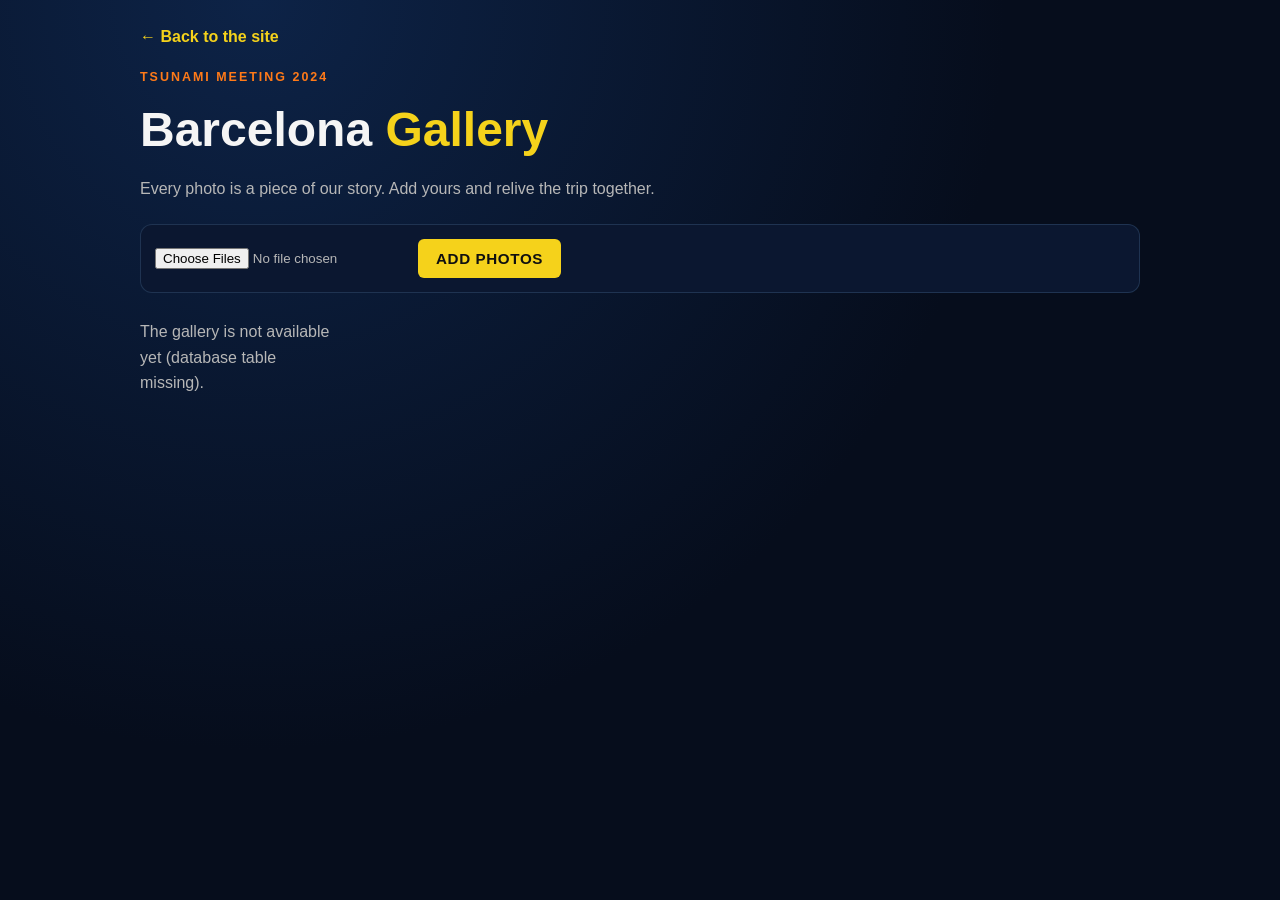
==== barcelona.html @ a0ab1d9e "Update barcelona.html" ====
<!doctype html>
<html lang="en">
<head>
  <meta charset="utf-8">
  <meta name="viewport" content="width=device-width,initial-scale=1">
  <meta name="theme-color" content="#060d1c">
  <title>Barcelona | Tsunami Gallery</title>
  <style>
    :root { --black:#060d1c; --dark:#0b1730; --blue:#27b8ff; --yellow:#f5d21b; --orange:#ff7a18; --white:#f5f5f5; --grey:#b7b7b7; --line:rgba(140,200,255,0.16); }
    * { box-sizing: border-box; margin: 0; padding: 0; }
    body { background: radial-gradient(circle at 20% 0%, #0d2347, var(--black) 55%) fixed; color: var(--white); font-family: Arial, Helvetica, sans-serif; padding: 24px 16px 60px; line-height: 1.6; min-height: 100vh; }
    .wrap { max-width: 1000px; margin: 0 auto; }
    a.back { color: var(--yellow); text-decoration: none; font-weight: 700; display: inline-block; margin-bottom: 18px; }
    .label { color: var(--orange); text-transform: uppercase; letter-spacing: .16em; font-size: .78rem; font-weight: 700; }
    h1 { font-size: clamp(1.9rem, 6vw, 3rem); margin: 4px 0 8px; }
    h1 span { color: var(--yellow); }
    p.intro { color: var(--grey); max-width: 620px; }
    .up { margin: 22px 0 26px; padding: 14px; background: var(--dark); border: 1px solid var(--line); border-radius: 12px; display: flex; flex-wrap: wrap; gap: 10px; align-items: center; color: var(--grey); font-size: .92rem; }
    .up input[type=file] { max-width: 100%; color: var(--grey); }
    .btn { border: 0; cursor: pointer; padding: 11px 18px; font-size: .95rem; font-weight: 700; background: var(--yellow); color: #101010; border-radius: 6px; text-transform: uppercase; letter-spacing: .04em; }
    .btn:disabled { opacity: .5; }
    .grid { display: grid; grid-template-columns: repeat(auto-fill, minmax(160px, 1fr)); gap: 10px; }
    .cell { position: relative; }
    .cell img { width: 100%; aspect-ratio: 1; object-fit: cover; border-radius: 10px; border: 1px solid var(--line); cursor: zoom-in; background: #07142a; display: block; }
    .cell button { position: absolute; top: 6px; right: 6px; background: rgba(6,13,28,.8); color: var(--white); border: 1px solid var(--line); border-radius: 50%; width: 28px; height: 28px; cursor: pointer; }
    .by { margin-top: 5px; font-size: .8rem; color: var(--grey); text-align: center; white-space: nowrap; overflow: hidden; text-overflow: ellipsis; }
    .by b { color: var(--yellow); }
    .empty { color: var(--grey); }
    #lb { position: fixed; inset: 0; z-index: 50; display: none; align-items: center; justify-content: center; background: rgba(2,6,16,.94); padding: 14px; cursor: zoom-out; }
    #lb.open { display: flex; }
    #lb img { max-width: 100%; max-height: 100%; border-radius: 8px; }
  </style>
</head>
<body>
  <div class="wrap">
    <a class="back" href="/#meetings">← Back to the site</a>
    <div class="label">Tsunami Meeting 2024</div>
    <h1>Barcelona <span>Gallery</span></h1>
    <p class="intro">Every photo is a piece of our story. Add yours and relive the trip together.</p>

    <div class="up">
      <input id="f" type="file" accept="image/*" multiple>
      <button class="btn" id="go" type="button">Add photos</button>
      <span id="msg"></span>
    </div>

    <div class="grid" id="grid"></div>
  </div>
  <div id="lb"><img alt=""></div>

  <script>
    (function () {
      const KEY_M = 'barcelona';
      const BASE = 'https://dykofnyhwusghfowfxbi.supabase.co';
      const JWT = 'eyJhbGciOiJIUzI1NiIsInR5cCI6IkpXVCJ9.eyJpc3MiOiJzdXBhYmFzZSIsInJlZiI6ImR5a29mbnlod3VzZ2hmb3dmeGJpIiwicm9sZSI6ImFub24iLCJpYXQiOjE3OTIwNjUwOTQsImV4cCI6MjEwNzY0MTA5NH0.wLS75UXlm2evHg1mlvjvrlJASDP9KRaE_b8fhnJ8htI';
      const H = { apikey: JWT, Authorization: 'Bearer ' + JWT };
      const HJ = Object.assign({ 'Content-Type': 'application/json' }, H);
      const T = BASE + '/rest/v1/meeting_photos';
      const $ = id => document.getElementById(id);
      const esc = t => String(t == null ? '' : t).replace(/[&<>"]/g, c => ({ '&': '&amp;', '<': '&lt;', '>': '&gt;', '"': '&quot;' }[c]));
      let email = null, photos = [], nicks = {};

      fetch('/cdn-cgi/access/get-identity', { credentials: 'same-origin' })
        .then(r => r.ok ? r.json() : {})
        .then(j => { if (j && j.email) email = j.email.toLowerCase(); render(); })
        .catch(function () {});

      function shrink(file) {
        return new Promise(function (ok, fail) {
          const img = new Image();
          img.onload = function () {
            const k = Math.min(1, 1600 / Math.max(img.width, img.height));
            const c = document.createElement('canvas');
            c.width = Math.round(img.width * k); c.height = Math.round(img.height * k);
            c.getContext('2d').drawImage(img, 0, 0, c.width, c.height);
            c.toBlob(b => b ? ok(b) : fail(), 'image/jpeg', 0.82);
          };
          img.onerror = fail; img.src = URL.createObjectURL(file);
        });
      }

      async function load() {
        try {
          const r = await fetch(T + '?select=*&meeting=eq.' + KEY_M + '&order=created_at.desc', { headers: H });
          if (!r.ok) throw 0;
          photos = await r.json();
          try { const n = await fetch(BASE + '/rest/v1/nicknames?select=email,nickname', { headers: H }); if (n.ok) (await n.json()).forEach(x => { nicks[x.email] = x.nickname; }); } catch (e) {}
        } catch (e) { photos = null; }
        render();
      }
      function render() {
        const g = $('grid');
        if (photos === null) { g.innerHTML = '<p class="empty">The gallery is not available yet (database table missing).</p>'; return; }
        g.innerHTML = photos.length ? photos.map(p => '<div class="cell"><img src="' + esc(p.image_url) + '" alt="Photo" loading="lazy">' + (p.email === email ? '<button data-del="' + esc(p.id) + '" title="Delete">✕</button>' : '') + '<div class="by">by <b>' + esc(nicks[p.email] || 'a member') + '</b></div></div>').join('') : '<p class="empty">No photos yet. Be the first to add one!</p>';
      }
      $('grid').addEventListener('click', async function (e) {
        if (e.target.tagName === 'IMG') { $('lb').querySelector('img').src = e.target.src; $('lb').classList.add('open'); return; }
        const id = e.target.dataset.del;
        if (id && confirm('Delete this photo?')) {
          await fetch(T + '?id=eq.' + encodeURIComponent(id) + '&email=eq.' + encodeURIComponent(email), { method: 'DELETE', headers: H });
          load();
        }
      });
      $('lb').onclick = function () { this.classList.remove('open'); };
      $('go').onclick = async function () {
        const files = Array.from($('f').files), msg = $('msg');
        if (!files.length) { msg.textContent = 'Choose at least one photo.'; return; }
        if (!email) { msg.textContent = 'Could not identify your account. Reload the page.'; return; }
        $('go').disabled = true;
        try {
          for (let i = 0; i < files.length; i++) {
            msg.textContent = 'Uploading ' + (i + 1) + '/' + files.length + '…';
            const blob = await shrink(files[i]);
            const path = 'album-' + Date.now() + '-' + Math.random().toString(36).slice(2, 8) + '.jpg';
            const up = await fetch(BASE + '/storage/v1/object/blog-images/' + path, { method: 'POST', headers: Object.assign({ 'Content-Type': 'image/jpeg' }, H), body: blob });
            if (!up.ok) throw 0;
            const r = await fetch(T, { method: 'POST', headers: Object.assign({ Prefer: 'return=minimal' }, HJ), body: JSON.stringify({ email: email, meeting: KEY_M, image_url: BASE + '/storage/v1/object/public/blog-images/' + path }) });
            if (!r.ok) throw 0;
          }
          $('f').value = ''; msg.textContent = 'Done!'; load();
        } catch (err) { msg.textContent = 'Sorry, upload failed. Please try again.'; }
        $('go').disabled = false;
      };
      load();
    })();
  </script>
</body>
</html>
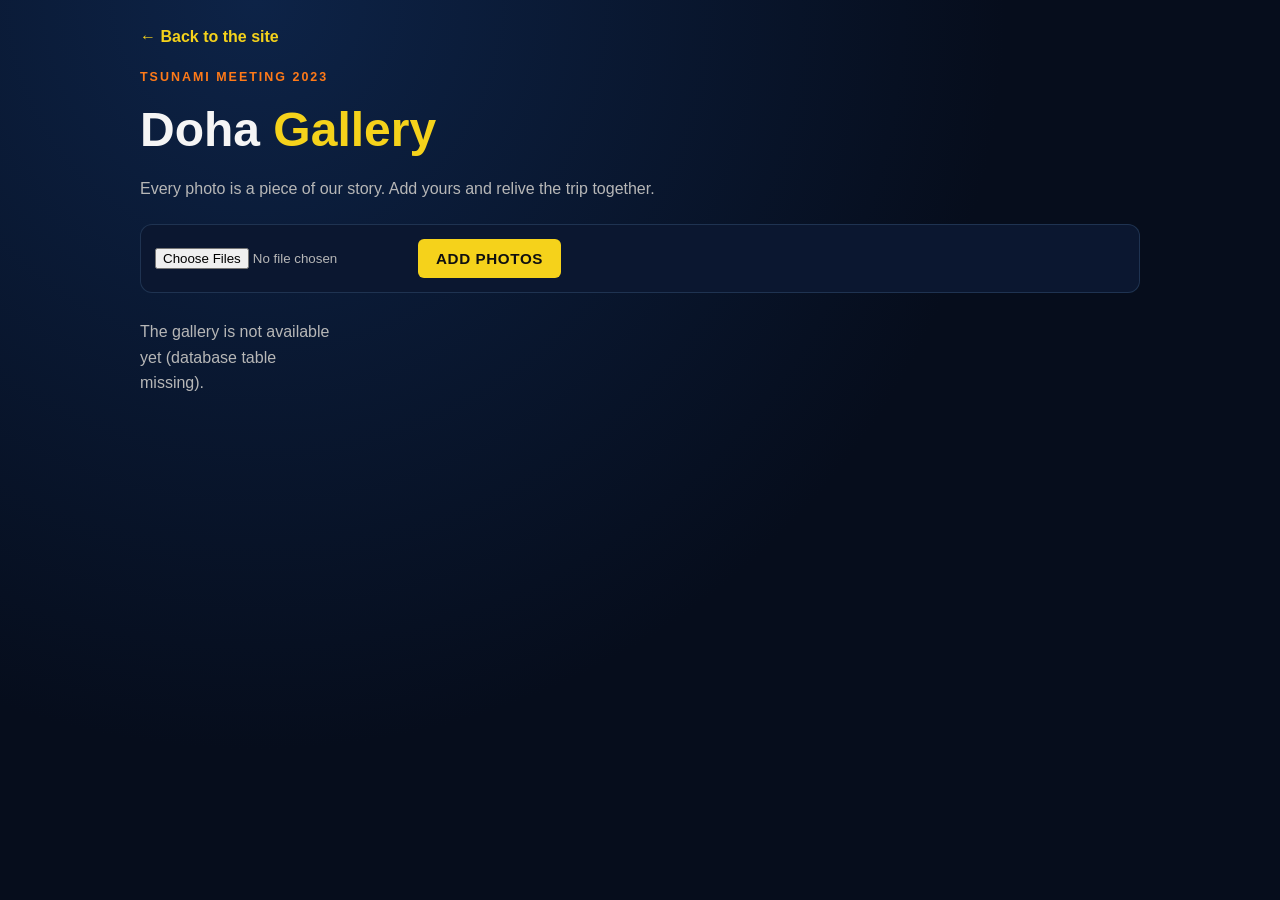
==== commit 57ddeb46: "Update barcelona.html" ====
--- a/barcelona.html
+++ b/barcelona.html
@@ -4,7 +4,7 @@
   <meta charset="utf-8">
   <meta name="viewport" content="width=device-width,initial-scale=1">
   <meta name="theme-color" content="#060d1c">
-  <title>Barcelona | Tsunami Gallery</title>
+  <title>Doha | Tsunami Gallery</title>
   <style>
     :root { --black:#060d1c; --dark:#0b1730; --blue:#27b8ff; --yellow:#f5d21b; --orange:#ff7a18; --white:#f5f5f5; --grey:#b7b7b7; --line:rgba(140,200,255,0.16); }
     * { box-sizing: border-box; margin: 0; padding: 0; }
@@ -34,8 +34,8 @@
 <body>
   <div class="wrap">
     <a class="back" href="/#meetings">← Back to the site</a>
-    <div class="label">Tsunami Meeting 2024</div>
-    <h1>Barcelona <span>Gallery</span></h1>
+    <div class="label">Tsunami Meeting 2023</div>
+    <h1>Doha <span>Gallery</span></h1>
     <p class="intro">Every photo is a piece of our story. Add yours and relive the trip together.</p>
 
     <div class="up">
@@ -50,7 +50,7 @@
 
   <script>
     (function () {
-      const KEY_M = 'barcelona';
+      const KEY_M = 'doha';
       const BASE = 'https://dykofnyhwusghfowfxbi.supabase.co';
       const JWT = 'eyJhbGciOiJIUzI1NiIsInR5cCI6IkpXVCJ9.eyJpc3MiOiJzdXBhYmFzZSIsInJlZiI6ImR5a29mbnlod3VzZ2hmb3dmeGJpIiwicm9sZSI6ImFub24iLCJpYXQiOjE3OTIwNjUwOTQsImV4cCI6MjEwNzY0MTA5NH0.wLS75UXlm2evHg1mlvjvrlJASDP9KRaE_b8fhnJ8htI';
       const H = { apikey: JWT, Authorization: 'Bearer ' + JWT };
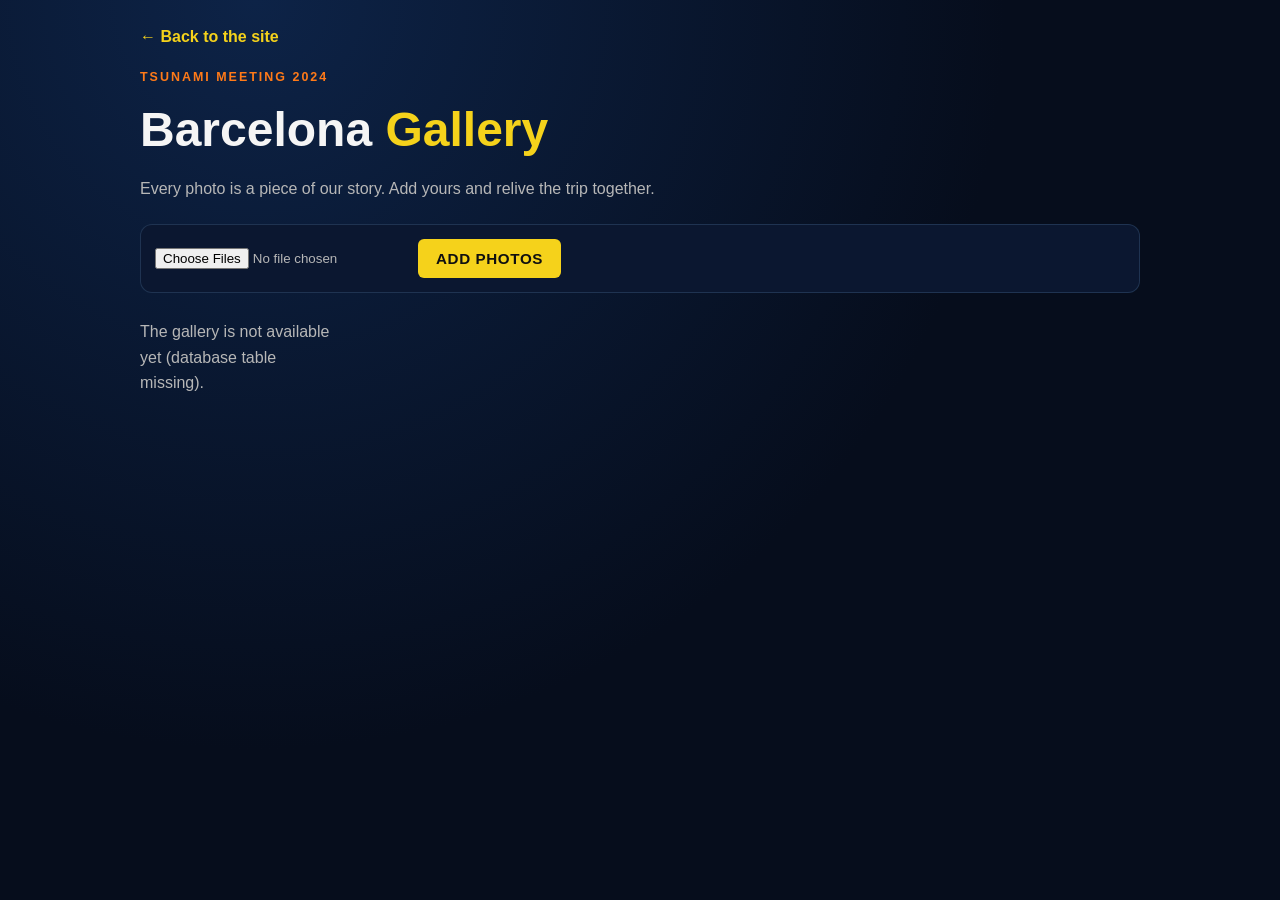
==== commit b7e6bbcc: "Update barcelona.html" ====
--- a/barcelona.html
+++ b/barcelona.html
@@ -4,7 +4,7 @@
   <meta charset="utf-8">
   <meta name="viewport" content="width=device-width,initial-scale=1">
   <meta name="theme-color" content="#060d1c">
-  <title>Doha | Tsunami Gallery</title>
+  <title>Barcelona | Tsunami Gallery</title>
   <style>
     :root { --black:#060d1c; --dark:#0b1730; --blue:#27b8ff; --yellow:#f5d21b; --orange:#ff7a18; --white:#f5f5f5; --grey:#b7b7b7; --line:rgba(140,200,255,0.16); }
     * { box-sizing: border-box; margin: 0; padding: 0; }
@@ -34,8 +34,8 @@
 <body>
   <div class="wrap">
     <a class="back" href="/#meetings">← Back to the site</a>
-    <div class="label">Tsunami Meeting 2023</div>
-    <h1>Doha <span>Gallery</span></h1>
+    <div class="label">Tsunami Meeting 2024</div>
+    <h1>Barcelona <span>Gallery</span></h1>
     <p class="intro">Every photo is a piece of our story. Add yours and relive the trip together.</p>
 
     <div class="up">
@@ -50,7 +50,7 @@
 
   <script>
     (function () {
-      const KEY_M = 'doha';
+      const KEY_M = 'barcelona';
       const BASE = 'https://dykofnyhwusghfowfxbi.supabase.co';
       const JWT = 'eyJhbGciOiJIUzI1NiIsInR5cCI6IkpXVCJ9.eyJpc3MiOiJzdXBhYmFzZSIsInJlZiI6ImR5a29mbnlod3VzZ2hmb3dmeGJpIiwicm9sZSI6ImFub24iLCJpYXQiOjE3OTIwNjUwOTQsImV4cCI6MjEwNzY0MTA5NH0.wLS75UXlm2evHg1mlvjvrlJASDP9KRaE_b8fhnJ8htI';
       const H = { apikey: JWT, Authorization: 'Bearer ' + JWT };
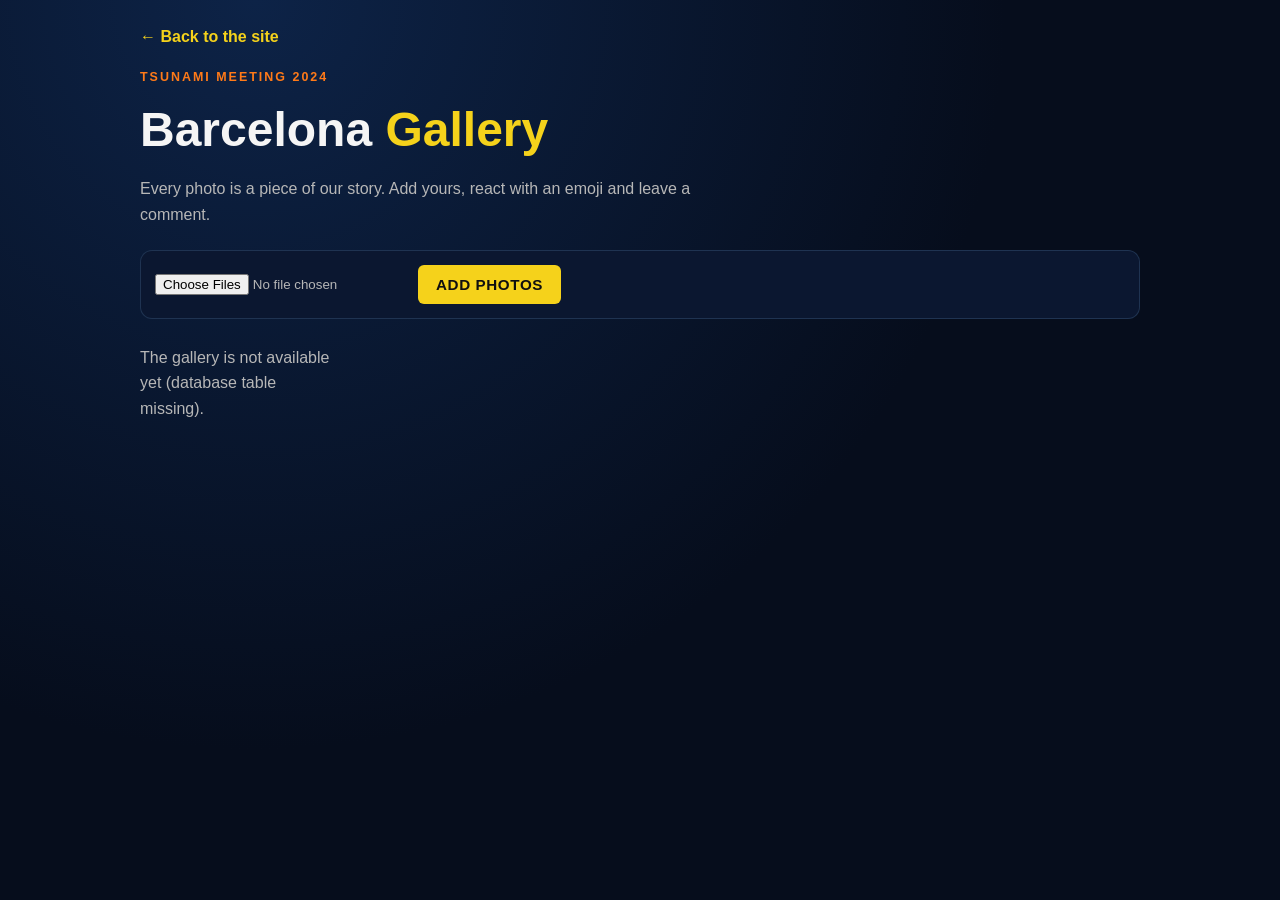
==== commit d51772b1: "Update barcelona.html" ====
--- a/barcelona.html
+++ b/barcelona.html
@@ -1,6 +1,7 @@
 <!doctype html>
 <html lang="en">
 <head>
+<meta name="tt-build" content="20261021-0900">
   <meta charset="utf-8">
   <meta name="viewport" content="width=device-width,initial-scale=1">
   <meta name="theme-color" content="#060d1c">
@@ -28,7 +29,32 @@
     .empty { color: var(--grey); }
     #lb { position: fixed; inset: 0; z-index: 50; display: none; align-items: center; justify-content: center; background: rgba(2,6,16,.94); padding: 14px; cursor: zoom-out; }
     #lb.open { display: flex; }
-    #lb img { max-width: 100%; max-height: 100%; border-radius: 8px; }
+    .rxs { margin-top: 4px; display: flex; align-items: center; justify-content: center; gap: 6px; flex-wrap: wrap; font-size: .8rem; color: var(--grey); min-height: 26px; }
+    .rxs .sum { cursor: pointer; }
+    .cell .rxb, .cmt .rxb { top: auto; right: auto; background: rgba(255,255,255,.06); border: 1px solid var(--line); color: var(--white); border-radius: 999px; padding: 3px 9px; font: inherit; font-size: .78rem; cursor: pointer; position: static; width: auto; height: auto; }
+    .cell .rxb.on, .cmt .rxb.on { border-color: var(--yellow); color: var(--yellow); }
+    #pk { position: fixed; z-index: 70; display: none; gap: 4px; padding: 6px 8px; background: var(--dark); border: 1px solid var(--yellow); border-radius: 999px; box-shadow: 0 8px 28px rgba(0,0,0,.6); }
+    #pk.open { display: flex; }
+    #pk button { background: none; border: 0; font-size: 1.6rem; line-height: 1; padding: 4px 5px; cursor: pointer; border-radius: 50%; transition: transform .12s; position: static; width: auto; height: auto; }
+    #pk button:active, #pk button:hover { transform: scale(1.35); }
+    #lb { align-items: flex-start; overflow-y: auto; cursor: default; }
+    #lb .lbin { position: relative; width: min(560px, 100%); margin: 10px auto; }
+    #lb .lbx { position: absolute; top: 8px; right: 8px; z-index: 2; width: 34px; height: 34px; border-radius: 50%; border: 1px solid var(--line); background: rgba(6,13,28,.85); color: var(--white); font-size: 1rem; cursor: pointer; }
+    #lb #lbimg { display: block; width: 100%; max-height: 62vh; object-fit: contain; background: #000; border-radius: 10px; }
+    #lbbar { display: flex; justify-content: space-between; gap: 4px; margin: 10px 0 4px; }
+    #lbbar button { flex: 1; display: flex; flex-direction: column; align-items: center; gap: 2px; padding: 7px 2px; background: var(--dark); border: 1px solid var(--line); border-radius: 10px; color: var(--grey); font: inherit; font-size: .75rem; cursor: pointer; }
+    #lbbar button span { font-size: 1.45rem; line-height: 1; }
+    #lbbar button.on { border-color: var(--yellow); color: var(--yellow); background: rgba(245,210,27,.1); }
+    #lbcm { margin: 10px 0; }
+    .cmt { padding: 9px 11px; margin-bottom: 7px; background: var(--dark); border: 1px solid var(--line); border-radius: 10px; font-size: .92rem; }
+    .cmt small { color: var(--grey); font-size: .74rem; }
+    .cmt b { color: var(--yellow); }
+    .cmt p { margin: 3px 0 4px; word-break: break-word; line-height: 1.4; }
+    .cmt .rxs { justify-content: flex-start; margin-top: 2px; }
+    .cmt .del { float: right; background: none; border: 0; color: var(--grey); cursor: pointer; font-size: .9rem; }
+    #lbf { display: flex; gap: 8px; margin-bottom: 20px; }
+    #lbf input { flex: 1; min-width: 0; padding: 11px 12px; border-radius: 8px; border: 1px solid var(--line); background: var(--dark); color: var(--white); font: inherit; font-size: 16px; }
+    .lbn { color: var(--grey); font-size: .85rem; padding: 6px 0; }
   </style>
 </head>
 <body>
@@ -36,7 +62,7 @@
     <a class="back" href="/#meetings">← Back to the site</a>
     <div class="label">Tsunami Meeting 2024</div>
     <h1>Barcelona <span>Gallery</span></h1>
-    <p class="intro">Every photo is a piece of our story. Add yours and relive the trip together.</p>
+    <p class="intro">Every photo is a piece of our story. Add yours, react with an emoji and leave a comment.</p>
 
     <div class="up">
       <input id="f" type="file" accept="image/*" multiple>
@@ -46,8 +72,18 @@
 
     <div class="grid" id="grid"></div>
   </div>
-  <div id="lb"><img alt=""></div>
-
+  <div id="lb"><div class="lbin"><button type="button" class="lbx" aria-label="Close">✕</button><img id="lbimg" alt=""><div id="lbbar"></div><div id="lbcm"></div><form id="lbf"><input id="lbi" maxlength="500" placeholder="Write a comment…" autocomplete="off"><button class="btn" type="submit">Send</button></form></div></div>
+
+<script>
+(function () {
+  var K = 'tt_lock_ts', G = 60000;
+  function ok() { try { var t = +localStorage.getItem(K) || 0; return !!t && Date.now() - t < G; } catch (e) { return false; } }
+  var alive = ok();
+  function touch() { if (alive) { try { localStorage.setItem(K, String(Date.now())); } catch (e) {} } }
+  touch(); setInterval(function () { if (!document.hidden) touch(); }, 10000);
+  document.addEventListener('visibilitychange', touch); window.addEventListener('pagehide', touch);
+})();
+</script>
   <script>
     (function () {
       const KEY_M = 'barcelona';
@@ -55,14 +91,16 @@
       const JWT = 'eyJhbGciOiJIUzI1NiIsInR5cCI6IkpXVCJ9.eyJpc3MiOiJzdXBhYmFzZSIsInJlZiI6ImR5a29mbnlod3VzZ2hmb3dmeGJpIiwicm9sZSI6ImFub24iLCJpYXQiOjE3OTIwNjUwOTQsImV4cCI6MjEwNzY0MTA5NH0.wLS75UXlm2evHg1mlvjvrlJASDP9KRaE_b8fhnJ8htI';
       const H = { apikey: JWT, Authorization: 'Bearer ' + JWT };
       const HJ = Object.assign({ 'Content-Type': 'application/json' }, H);
-      const T = BASE + '/rest/v1/meeting_photos';
+      const T = BASE + '/rest/v1/meeting_photos', TR = BASE + '/rest/v1/photo_reactions', TC = BASE + '/rest/v1/photo_comments';
+      const EM = ['👍', '❤️', '😂', '😮', '😢', '😡'];
       const $ = id => document.getElementById(id);
       const esc = t => String(t == null ? '' : t).replace(/[&<>"]/g, c => ({ '&': '&amp;', '<': '&lt;', '>': '&gt;', '"': '&quot;' }[c]));
-      let email = null, photos = [], nicks = {};
+      const enc = encodeURIComponent;
+      let email = null, photos = [], nicks = {}, rx = [], cm = [], rxOK = true, cmOK = true, openId = null;
 
       fetch('/cdn-cgi/access/get-identity', { credentials: 'same-origin' })
         .then(r => r.ok ? r.json() : {})
-        .then(j => { if (j && j.email) email = j.email.toLowerCase(); render(); })
+        .then(j => { if (j && j.email) email = j.email.toLowerCase(); refresh(); })
         .catch(function () {});
 
       function shrink(file) {
@@ -86,22 +124,127 @@
           photos = await r.json();
           try { const n = await fetch(BASE + '/rest/v1/nicknames?select=email,nickname', { headers: H }); if (n.ok) (await n.json()).forEach(x => { nicks[x.email] = x.nickname; }); } catch (e) {}
         } catch (e) { photos = null; }
-        render();
-      }
-      function render() {
+        await loadSocial();
+        refresh();
+      }
+      async function loadSocial() {
+        try { const r = await fetch(TR + '?select=target,email,emoji&limit=20000', { headers: H }); if (r.ok) { rx = await r.json(); rxOK = true; } else { rxOK = false; rx = []; } } catch (e) { rxOK = false; }
+        try { const r = await fetch(TC + '?select=*&order=created_at.asc&limit=5000', { headers: H }); if (r.ok) { cm = await r.json(); cmOK = true; } else { cmOK = false; cm = []; } } catch (e) { cmOK = false; }
+      }
+      const nameOf = e => nicks[e] || 'a member';
+      function ago(t) {
+        const s = Math.max(1, Math.round((Date.now() - new Date(t).getTime()) / 1000));
+        if (s < 60) return 'now'; if (s < 3600) return Math.round(s / 60) + ' min'; if (s < 86400) return Math.round(s / 3600) + ' h';
+        return new Date(t).toLocaleDateString('en-GB', { day: 'numeric', month: 'short' });
+      }
+      function rxInfo(t) {
+        const c = {}; let mine = null, n = 0;
+        rx.forEach(r => { if (r.target === t) { c[r.emoji] = (c[r.emoji] || 0) + 1; n++; if (r.email === email) mine = r.emoji; } });
+        const top = Object.keys(c).sort((a, b) => c[b] - c[a]).slice(0, 3);
+        return { c: c, n: n, mine: mine, top: top };
+      }
+      function rxLine(t, extra) {
+        if (!rxOK) return extra ? '<div class="rxs">' + extra + '</div>' : '';
+        const i = rxInfo(t);
+        return '<div class="rxs" data-t="' + t + '">' + (i.n ? '<span class="sum" data-open="1">' + i.top.join('') + ' ' + i.n + '</span>' : '') + (extra || '') +
+          '<button type="button" class="rxb' + (i.mine ? ' on' : '') + '" data-pick="' + t + '">' + (i.mine || '☺') + ' ' + (i.mine ? 'Reacted' : 'React') + '</button></div>';
+      }
+      const ncm = id => cm.filter(c => String(c.photo_id) === String(id)).length;
+
+      function renderGrid() {
         const g = $('grid');
         if (photos === null) { g.innerHTML = '<p class="empty">The gallery is not available yet (database table missing).</p>'; return; }
-        g.innerHTML = photos.length ? photos.map(p => '<div class="cell"><img src="' + esc(p.image_url) + '" alt="Photo" loading="lazy">' + (p.email === email ? '<button data-del="' + esc(p.id) + '" title="Delete">✕</button>' : '') + '<div class="by">by <b>' + esc(nicks[p.email] || 'a member') + '</b></div></div>').join('') : '<p class="empty">No photos yet. Be the first to add one!</p>';
-      }
+        g.innerHTML = photos.length ? photos.map(p => {
+          const n = ncm(p.id), t = 'p' + p.id;
+          return '<div class="cell" data-ph="' + esc(p.id) + '"><img src="' + esc(p.image_url) + '" alt="Photo" loading="lazy">' + (p.email === email ? '<button data-del="' + esc(p.id) + '" title="Delete">✕</button>' : '') +
+            '<div class="by">by <b>' + esc(nameOf(p.email)) + '</b></div>' +
+            rxLine(t, cmOK ? '<span class="sum" data-open="1">💬 ' + n + '</span>' : '') + '</div>';
+        }).join('') : '<p class="empty">No photos yet. Be the first to add one!</p>';
+      }
+      function renderLb() {
+        if (openId == null) return;
+        const p = (photos || []).find(x => String(x.id) === String(openId)); if (!p) return;
+        $('lbimg').src = p.image_url;
+        const i = rxInfo('p' + p.id);
+        $('lbbar').innerHTML = rxOK ? EM.map(e => '<button type="button" data-em="' + e + '" class="' + (i.mine === e ? 'on' : '') + '"><span>' + e + '</span>' + (i.c[e] || 0) + '</button>').join('') : '';
+        const list = cm.filter(c => String(c.photo_id) === String(p.id));
+        $('lbcm').innerHTML = cmOK ? (list.length ? list.map(c => '<div class="cmt">' + (c.email === email ? '<button class="del" data-delc="' + c.id + '" title="Delete">✕</button>' : '') +
+          '<small><b>' + esc(nameOf(c.email)) + '</b> · ' + ago(c.created_at) + '</small><p>' + esc(c.body) + '</p>' + rxLine('c' + c.id) + '</div>').join('') : '<div class="lbn">No comments yet. Say something!</div>') : '<div class="lbn">Comments are not available yet.</div>';
+        $('lbf').style.display = cmOK ? 'flex' : 'none';
+      }
+      function refresh() { renderGrid(); renderLb(); }
+
+      async function react(target, emoji) {
+        if (!email) return;
+        const mine = rx.find(r => r.target === target && r.email === email);
+        try {
+          if (mine && mine.emoji === emoji) {
+            rx = rx.filter(r => r !== mine); refresh();
+            await fetch(TR + '?target=eq.' + enc(target) + '&email=eq.' + enc(email), { method: 'DELETE', headers: H });
+          } else {
+            if (mine) mine.emoji = emoji; else rx.push({ target: target, email: email, emoji: emoji });
+            refresh();
+            await fetch(TR + '?on_conflict=target,email', { method: 'POST', headers: Object.assign({ Prefer: 'resolution=merge-duplicates,return=minimal' }, HJ), body: JSON.stringify({ target: target, email: email, emoji: emoji }) });
+          }
+        } catch (e) {}
+      }
+
+      /* emoji picker */
+      const pk = document.createElement('div'); pk.id = 'pk'; pk.innerHTML = EM.map(e => '<button type="button" data-em="' + e + '">' + e + '</button>').join(''); document.body.appendChild(pk);
+      let pkT = null;
+      function openPicker(btn, target) {
+        pkT = target; pk.classList.add('open');
+        const r = btn.getBoundingClientRect(), w = pk.offsetWidth;
+        pk.style.left = Math.max(6, Math.min(innerWidth - w - 6, r.left + r.width / 2 - w / 2)) + 'px';
+        pk.style.top = Math.max(6, r.top - pk.offsetHeight - 8) + 'px';
+      }
+      pk.addEventListener('click', function (e) { const b = e.target.closest('[data-em]'); if (!b) return; e.stopPropagation(); pk.classList.remove('open'); if (pkT) react(pkT, b.dataset.em); });
+      document.addEventListener('click', function (e) { if (!pk.classList.contains('open')) return; if (e.target.closest('#pk') || e.target.closest('[data-pick]')) return; pk.classList.remove('open'); });
+
+      function openLb(id) { openId = id; $('lb').classList.add('open'); document.body.style.overflow = 'hidden'; $('lb').scrollTop = 0; renderLb(); }
+      function closeLb() { openId = null; $('lb').classList.remove('open'); document.body.style.overflow = ''; pk.classList.remove('open'); }
+
       $('grid').addEventListener('click', async function (e) {
-        if (e.target.tagName === 'IMG') { $('lb').querySelector('img').src = e.target.src; $('lb').classList.add('open'); return; }
-        const id = e.target.dataset.del;
-        if (id && confirm('Delete this photo?')) {
-          await fetch(T + '?id=eq.' + encodeURIComponent(id) + '&email=eq.' + encodeURIComponent(email), { method: 'DELETE', headers: H });
-          load();
+        const pb = e.target.closest('[data-pick]'); if (pb) { e.stopPropagation(); openPicker(pb, pb.dataset.pick); return; }
+        const del = e.target.closest('[data-del]');
+        if (del) {
+          const id = del.dataset.del;
+          if (confirm('Delete this photo?')) {
+            await fetch(T + '?id=eq.' + enc(id) + '&email=eq.' + enc(email), { method: 'DELETE', headers: H });
+            try { await fetch(TC + '?photo_id=eq.' + enc(id), { method: 'DELETE', headers: H }); await fetch(TR + '?target=eq.' + enc('p' + id), { method: 'DELETE', headers: H }); } catch (x) {}
+            load();
+          }
+          return;
+        }
+        const cell = e.target.closest('.cell'); if (!cell) return;
+        if (e.target.tagName === 'IMG' || e.target.closest('[data-open]')) openLb(cell.dataset.ph);
+      });
+      $('lb').addEventListener('click', async function (e) {
+        if (e.target === this || e.target.closest('.lbx')) { closeLb(); return; }
+        const em = e.target.closest('#lbbar [data-em]'); if (em) { react('p' + openId, em.dataset.em); return; }
+        const pb = e.target.closest('[data-pick]'); if (pb) { e.stopPropagation(); openPicker(pb, pb.dataset.pick); return; }
+        const dc = e.target.closest('[data-delc]');
+        if (dc && confirm('Delete this comment?')) {
+          const id = dc.dataset.delc;
+          cm = cm.filter(c => String(c.id) !== String(id)); refresh();
+          try { await fetch(TC + '?id=eq.' + enc(id) + '&email=eq.' + enc(email), { method: 'DELETE', headers: H }); await fetch(TR + '?target=eq.' + enc('c' + id), { method: 'DELETE', headers: H }); } catch (x) {}
         }
       });
-      $('lb').onclick = function () { this.classList.remove('open'); };
+      $('lbf').addEventListener('submit', async function (e) {
+        e.preventDefault();
+        const inp = $('lbi'), body = inp.value.trim();
+        if (!body || !email || openId == null) return;
+        inp.disabled = true;
+        try {
+          const r = await fetch(TC, { method: 'POST', headers: Object.assign({ Prefer: 'return=representation' }, HJ), body: JSON.stringify({ photo_id: String(openId), email: email, body: body.slice(0, 500) }) });
+          if (!r.ok) throw 0;
+          const row = (await r.json())[0]; if (row) cm.push(row);
+          inp.value = ''; refresh();
+          const l = $('lbcm'); l.lastElementChild && l.lastElementChild.scrollIntoView({ block: 'nearest' });
+        } catch (x) { alert('Sorry, the comment could not be saved. Please try again.'); }
+        inp.disabled = false;
+      });
+
       $('go').onclick = async function () {
         const files = Array.from($('f').files), msg = $('msg');
         if (!files.length) { msg.textContent = 'Choose at least one photo.'; return; }
@@ -124,5 +267,25 @@
       load();
     })();
   </script>
+<script>
+(function () {
+  var meta = document.querySelector('meta[name="tt-build"]'); if (!meta) return;
+  var mine = meta.content, last = 0;
+  function check() {
+    if (Date.now() - last < 20000) return; last = Date.now();
+    fetch(location.pathname + '?_=' + Date.now(), { cache: 'no-store', credentials: 'same-origin' })
+      .then(function (r) { return r.ok ? r.text() : ''; })
+      .then(function (t) {
+        var m = t.match(/name="tt-build" content="([^"]+)"/);
+        if (!m || m[1] === mine) return;
+        try { if (sessionStorage.getItem('tt_rl') === m[1]) return; sessionStorage.setItem('tt_rl', m[1]); } catch (e) {}
+        location.reload();
+      }).catch(function () {});
+  }
+  document.addEventListener('visibilitychange', function () { if (!document.hidden) check(); });
+  window.addEventListener('pageshow', function (e) { if (e.persisted) check(); });
+  setTimeout(check, 1500);
+})();
+</script>
 </body>
 </html>
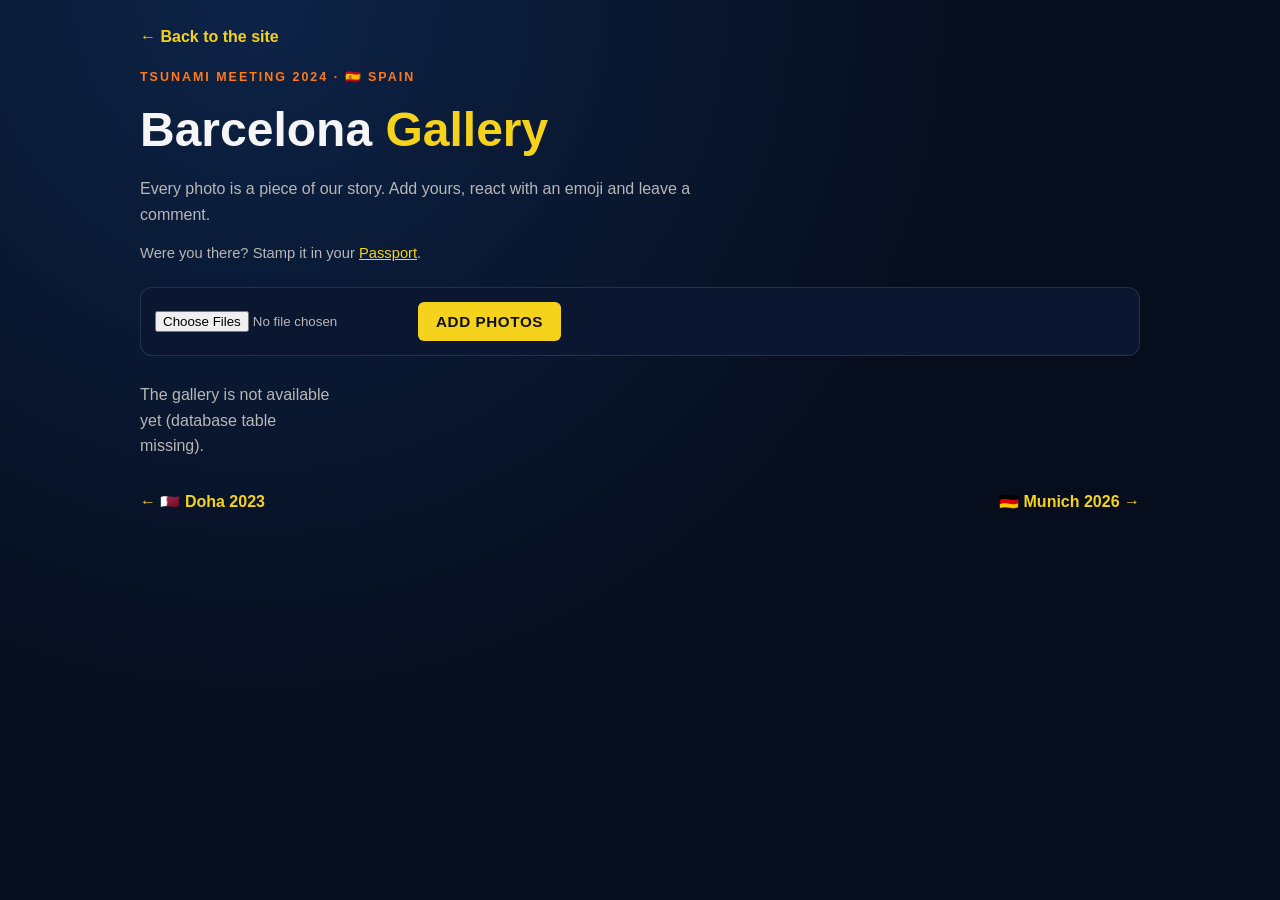
==== commit 13496c40: "One gallery page for every Tsunami Meeting gallery.html?m=<key> replaces the three copied pages (old" ====
--- a/barcelona.html
+++ b/barcelona.html
@@ -1,291 +1,11 @@
 <!doctype html>
 <html lang="en">
 <head>
-<meta name="tt-build" content="20261021-0900">
   <meta charset="utf-8">
   <meta name="viewport" content="width=device-width,initial-scale=1">
-  <meta name="theme-color" content="#060d1c">
-  <title>Barcelona | Tsunami Gallery</title>
-  <style>
-    :root { --black:#060d1c; --dark:#0b1730; --blue:#27b8ff; --yellow:#f5d21b; --orange:#ff7a18; --white:#f5f5f5; --grey:#b7b7b7; --line:rgba(140,200,255,0.16); }
-    * { box-sizing: border-box; margin: 0; padding: 0; }
-    body { background: radial-gradient(circle at 20% 0%, #0d2347, var(--black) 55%) fixed; color: var(--white); font-family: Arial, Helvetica, sans-serif; padding: 24px 16px 60px; line-height: 1.6; min-height: 100vh; }
-    .wrap { max-width: 1000px; margin: 0 auto; }
-    a.back { color: var(--yellow); text-decoration: none; font-weight: 700; display: inline-block; margin-bottom: 18px; }
-    .label { color: var(--orange); text-transform: uppercase; letter-spacing: .16em; font-size: .78rem; font-weight: 700; }
-    h1 { font-size: clamp(1.9rem, 6vw, 3rem); margin: 4px 0 8px; }
-    h1 span { color: var(--yellow); }
-    p.intro { color: var(--grey); max-width: 620px; }
-    .up { margin: 22px 0 26px; padding: 14px; background: var(--dark); border: 1px solid var(--line); border-radius: 12px; display: flex; flex-wrap: wrap; gap: 10px; align-items: center; color: var(--grey); font-size: .92rem; }
-    .up input[type=file] { max-width: 100%; color: var(--grey); }
-    .btn { border: 0; cursor: pointer; padding: 11px 18px; font-size: .95rem; font-weight: 700; background: var(--yellow); color: #101010; border-radius: 6px; text-transform: uppercase; letter-spacing: .04em; }
-    .btn:disabled { opacity: .5; }
-    .grid { display: grid; grid-template-columns: repeat(auto-fill, minmax(160px, 1fr)); gap: 10px; }
-    .cell { position: relative; }
-    .cell img { width: 100%; aspect-ratio: 1; object-fit: cover; border-radius: 10px; border: 1px solid var(--line); cursor: zoom-in; background: #07142a; display: block; }
-    .cell button { position: absolute; top: 6px; right: 6px; background: rgba(6,13,28,.8); color: var(--white); border: 1px solid var(--line); border-radius: 50%; width: 28px; height: 28px; cursor: pointer; }
-    .by { margin-top: 5px; font-size: .8rem; color: var(--grey); text-align: center; white-space: nowrap; overflow: hidden; text-overflow: ellipsis; }
-    .by b { color: var(--yellow); }
-    .empty { color: var(--grey); }
-    #lb { position: fixed; inset: 0; z-index: 50; display: none; align-items: center; justify-content: center; background: rgba(2,6,16,.94); padding: 14px; cursor: zoom-out; }
-    #lb.open { display: flex; }
-    .rxs { margin-top: 4px; display: flex; align-items: center; justify-content: center; gap: 6px; flex-wrap: wrap; font-size: .8rem; color: var(--grey); min-height: 26px; }
-    .rxs .sum { cursor: pointer; }
-    .cell .rxb, .cmt .rxb { top: auto; right: auto; background: rgba(255,255,255,.06); border: 1px solid var(--line); color: var(--white); border-radius: 999px; padding: 3px 9px; font: inherit; font-size: .78rem; cursor: pointer; position: static; width: auto; height: auto; }
-    .cell .rxb.on, .cmt .rxb.on { border-color: var(--yellow); color: var(--yellow); }
-    #pk { position: fixed; z-index: 70; display: none; gap: 4px; padding: 6px 8px; background: var(--dark); border: 1px solid var(--yellow); border-radius: 999px; box-shadow: 0 8px 28px rgba(0,0,0,.6); }
-    #pk.open { display: flex; }
-    #pk button { background: none; border: 0; font-size: 1.6rem; line-height: 1; padding: 4px 5px; cursor: pointer; border-radius: 50%; transition: transform .12s; position: static; width: auto; height: auto; }
-    #pk button:active, #pk button:hover { transform: scale(1.35); }
-    #lb { align-items: flex-start; overflow-y: auto; cursor: default; }
-    #lb .lbin { position: relative; width: min(560px, 100%); margin: 10px auto; }
-    #lb .lbx { position: absolute; top: 8px; right: 8px; z-index: 2; width: 34px; height: 34px; border-radius: 50%; border: 1px solid var(--line); background: rgba(6,13,28,.85); color: var(--white); font-size: 1rem; cursor: pointer; }
-    #lb #lbimg { display: block; width: 100%; max-height: 62vh; object-fit: contain; background: #000; border-radius: 10px; }
-    #lbbar { display: flex; justify-content: space-between; gap: 4px; margin: 10px 0 4px; }
-    #lbbar button { flex: 1; display: flex; flex-direction: column; align-items: center; gap: 2px; padding: 7px 2px; background: var(--dark); border: 1px solid var(--line); border-radius: 10px; color: var(--grey); font: inherit; font-size: .75rem; cursor: pointer; }
-    #lbbar button span { font-size: 1.45rem; line-height: 1; }
-    #lbbar button.on { border-color: var(--yellow); color: var(--yellow); background: rgba(245,210,27,.1); }
-    #lbcm { margin: 10px 0; }
-    .cmt { padding: 9px 11px; margin-bottom: 7px; background: var(--dark); border: 1px solid var(--line); border-radius: 10px; font-size: .92rem; }
-    .cmt small { color: var(--grey); font-size: .74rem; }
-    .cmt b { color: var(--yellow); }
-    .cmt p { margin: 3px 0 4px; word-break: break-word; line-height: 1.4; }
-    .cmt .rxs { justify-content: flex-start; margin-top: 2px; }
-    .cmt .del { float: right; background: none; border: 0; color: var(--grey); cursor: pointer; font-size: .9rem; }
-    #lbf { display: flex; gap: 8px; margin-bottom: 20px; }
-    #lbf input { flex: 1; min-width: 0; padding: 11px 12px; border-radius: 8px; border: 1px solid var(--line); background: var(--dark); color: var(--white); font: inherit; font-size: 16px; }
-    .lbn { color: var(--grey); font-size: .85rem; padding: 6px 0; }
-  </style>
+  <title>Tsunami Gallery</title>
+  <meta http-equiv="refresh" content="0; url=/gallery.html?m=barcelona">
+  <script>location.replace('/gallery.html?m=barcelona' + location.hash);</script>
 </head>
-<body>
-  <div class="wrap">
-    <a class="back" href="/#meetings">← Back to the site</a>
-    <div class="label">Tsunami Meeting 2024</div>
-    <h1>Barcelona <span>Gallery</span></h1>
-    <p class="intro">Every photo is a piece of our story. Add yours, react with an emoji and leave a comment.</p>
-
-    <div class="up">
-      <input id="f" type="file" accept="image/*" multiple>
-      <button class="btn" id="go" type="button">Add photos</button>
-      <span id="msg"></span>
-    </div>
-
-    <div class="grid" id="grid"></div>
-  </div>
-  <div id="lb"><div class="lbin"><button type="button" class="lbx" aria-label="Close">✕</button><img id="lbimg" alt=""><div id="lbbar"></div><div id="lbcm"></div><form id="lbf"><input id="lbi" maxlength="500" placeholder="Write a comment…" autocomplete="off"><button class="btn" type="submit">Send</button></form></div></div>
-
-<script>
-(function () {
-  var K = 'tt_lock_ts', G = 60000;
-  function ok() { try { var t = +localStorage.getItem(K) || 0; return !!t && Date.now() - t < G; } catch (e) { return false; } }
-  var alive = ok();
-  function touch() { if (alive) { try { localStorage.setItem(K, String(Date.now())); } catch (e) {} } }
-  touch(); setInterval(function () { if (!document.hidden) touch(); }, 10000);
-  document.addEventListener('visibilitychange', touch); window.addEventListener('pagehide', touch);
-})();
-</script>
-  <script>
-    (function () {
-      const KEY_M = 'barcelona';
-      const BASE = 'https://dykofnyhwusghfowfxbi.supabase.co';
-      const JWT = 'eyJhbGciOiJIUzI1NiIsInR5cCI6IkpXVCJ9.eyJpc3MiOiJzdXBhYmFzZSIsInJlZiI6ImR5a29mbnlod3VzZ2hmb3dmeGJpIiwicm9sZSI6ImFub24iLCJpYXQiOjE3OTIwNjUwOTQsImV4cCI6MjEwNzY0MTA5NH0.wLS75UXlm2evHg1mlvjvrlJASDP9KRaE_b8fhnJ8htI';
-      const H = { apikey: JWT, Authorization: 'Bearer ' + JWT };
-      const HJ = Object.assign({ 'Content-Type': 'application/json' }, H);
-      const T = BASE + '/rest/v1/meeting_photos', TR = BASE + '/rest/v1/photo_reactions', TC = BASE + '/rest/v1/photo_comments';
-      const EM = ['👍', '❤️', '😂', '😮', '😢', '😡'];
-      const $ = id => document.getElementById(id);
-      const esc = t => String(t == null ? '' : t).replace(/[&<>"]/g, c => ({ '&': '&amp;', '<': '&lt;', '>': '&gt;', '"': '&quot;' }[c]));
-      const enc = encodeURIComponent;
-      let email = null, photos = [], nicks = {}, rx = [], cm = [], rxOK = true, cmOK = true, openId = null;
-
-      fetch('/cdn-cgi/access/get-identity', { credentials: 'same-origin' })
-        .then(r => r.ok ? r.json() : {})
-        .then(j => { if (j && j.email) email = j.email.toLowerCase(); refresh(); })
-        .catch(function () {});
-
-      function shrink(file) {
-        return new Promise(function (ok, fail) {
-          const img = new Image();
-          img.onload = function () {
-            const k = Math.min(1, 1600 / Math.max(img.width, img.height));
-            const c = document.createElement('canvas');
-            c.width = Math.round(img.width * k); c.height = Math.round(img.height * k);
-            c.getContext('2d').drawImage(img, 0, 0, c.width, c.height);
-            c.toBlob(b => b ? ok(b) : fail(), 'image/jpeg', 0.82);
-          };
-          img.onerror = fail; img.src = URL.createObjectURL(file);
-        });
-      }
-
-      async function load() {
-        try {
-          const r = await fetch(T + '?select=*&meeting=eq.' + KEY_M + '&order=created_at.desc', { headers: H });
-          if (!r.ok) throw 0;
-          photos = await r.json();
-          try { const n = await fetch(BASE + '/rest/v1/nicknames?select=email,nickname', { headers: H }); if (n.ok) (await n.json()).forEach(x => { nicks[x.email] = x.nickname; }); } catch (e) {}
-        } catch (e) { photos = null; }
-        await loadSocial();
-        refresh();
-      }
-      async function loadSocial() {
-        try { const r = await fetch(TR + '?select=target,email,emoji&limit=20000', { headers: H }); if (r.ok) { rx = await r.json(); rxOK = true; } else { rxOK = false; rx = []; } } catch (e) { rxOK = false; }
-        try { const r = await fetch(TC + '?select=*&order=created_at.asc&limit=5000', { headers: H }); if (r.ok) { cm = await r.json(); cmOK = true; } else { cmOK = false; cm = []; } } catch (e) { cmOK = false; }
-      }
-      const nameOf = e => nicks[e] || 'a member';
-      function ago(t) {
-        const s = Math.max(1, Math.round((Date.now() - new Date(t).getTime()) / 1000));
-        if (s < 60) return 'now'; if (s < 3600) return Math.round(s / 60) + ' min'; if (s < 86400) return Math.round(s / 3600) + ' h';
-        return new Date(t).toLocaleDateString('en-GB', { day: 'numeric', month: 'short' });
-      }
-      function rxInfo(t) {
-        const c = {}; let mine = null, n = 0;
-        rx.forEach(r => { if (r.target === t) { c[r.emoji] = (c[r.emoji] || 0) + 1; n++; if (r.email === email) mine = r.emoji; } });
-        const top = Object.keys(c).sort((a, b) => c[b] - c[a]).slice(0, 3);
-        return { c: c, n: n, mine: mine, top: top };
-      }
-      function rxLine(t, extra) {
-        if (!rxOK) return extra ? '<div class="rxs">' + extra + '</div>' : '';
-        const i = rxInfo(t);
-        return '<div class="rxs" data-t="' + t + '">' + (i.n ? '<span class="sum" data-open="1">' + i.top.join('') + ' ' + i.n + '</span>' : '') + (extra || '') +
-          '<button type="button" class="rxb' + (i.mine ? ' on' : '') + '" data-pick="' + t + '">' + (i.mine || '☺') + ' ' + (i.mine ? 'Reacted' : 'React') + '</button></div>';
-      }
-      const ncm = id => cm.filter(c => String(c.photo_id) === String(id)).length;
-
-      function renderGrid() {
-        const g = $('grid');
-        if (photos === null) { g.innerHTML = '<p class="empty">The gallery is not available yet (database table missing).</p>'; return; }
-        g.innerHTML = photos.length ? photos.map(p => {
-          const n = ncm(p.id), t = 'p' + p.id;
-          return '<div class="cell" data-ph="' + esc(p.id) + '"><img src="' + esc(p.image_url) + '" alt="Photo" loading="lazy">' + (p.email === email ? '<button data-del="' + esc(p.id) + '" title="Delete">✕</button>' : '') +
-            '<div class="by">by <b>' + esc(nameOf(p.email)) + '</b></div>' +
-            rxLine(t, cmOK ? '<span class="sum" data-open="1">💬 ' + n + '</span>' : '') + '</div>';
-        }).join('') : '<p class="empty">No photos yet. Be the first to add one!</p>';
-      }
-      function renderLb() {
-        if (openId == null) return;
-        const p = (photos || []).find(x => String(x.id) === String(openId)); if (!p) return;
-        $('lbimg').src = p.image_url;
-        const i = rxInfo('p' + p.id);
-        $('lbbar').innerHTML = rxOK ? EM.map(e => '<button type="button" data-em="' + e + '" class="' + (i.mine === e ? 'on' : '') + '"><span>' + e + '</span>' + (i.c[e] || 0) + '</button>').join('') : '';
-        const list = cm.filter(c => String(c.photo_id) === String(p.id));
-        $('lbcm').innerHTML = cmOK ? (list.length ? list.map(c => '<div class="cmt">' + (c.email === email ? '<button class="del" data-delc="' + c.id + '" title="Delete">✕</button>' : '') +
-          '<small><b>' + esc(nameOf(c.email)) + '</b> · ' + ago(c.created_at) + '</small><p>' + esc(c.body) + '</p>' + rxLine('c' + c.id) + '</div>').join('') : '<div class="lbn">No comments yet. Say something!</div>') : '<div class="lbn">Comments are not available yet.</div>';
-        $('lbf').style.display = cmOK ? 'flex' : 'none';
-      }
-      function refresh() { renderGrid(); renderLb(); }
-
-      async function react(target, emoji) {
-        if (!email) return;
-        const mine = rx.find(r => r.target === target && r.email === email);
-        try {
-          if (mine && mine.emoji === emoji) {
-            rx = rx.filter(r => r !== mine); refresh();
-            await fetch(TR + '?target=eq.' + enc(target) + '&email=eq.' + enc(email), { method: 'DELETE', headers: H });
-          } else {
-            if (mine) mine.emoji = emoji; else rx.push({ target: target, email: email, emoji: emoji });
-            refresh();
-            await fetch(TR + '?on_conflict=target,email', { method: 'POST', headers: Object.assign({ Prefer: 'resolution=merge-duplicates,return=minimal' }, HJ), body: JSON.stringify({ target: target, email: email, emoji: emoji }) });
-          }
-        } catch (e) {}
-      }
-
-      /* emoji picker */
-      const pk = document.createElement('div'); pk.id = 'pk'; pk.innerHTML = EM.map(e => '<button type="button" data-em="' + e + '">' + e + '</button>').join(''); document.body.appendChild(pk);
-      let pkT = null;
-      function openPicker(btn, target) {
-        pkT = target; pk.classList.add('open');
-        const r = btn.getBoundingClientRect(), w = pk.offsetWidth;
-        pk.style.left = Math.max(6, Math.min(innerWidth - w - 6, r.left + r.width / 2 - w / 2)) + 'px';
-        pk.style.top = Math.max(6, r.top - pk.offsetHeight - 8) + 'px';
-      }
-      pk.addEventListener('click', function (e) { const b = e.target.closest('[data-em]'); if (!b) return; e.stopPropagation(); pk.classList.remove('open'); if (pkT) react(pkT, b.dataset.em); });
-      document.addEventListener('click', function (e) { if (!pk.classList.contains('open')) return; if (e.target.closest('#pk') || e.target.closest('[data-pick]')) return; pk.classList.remove('open'); });
-
-      function openLb(id) { openId = id; $('lb').classList.add('open'); document.body.style.overflow = 'hidden'; $('lb').scrollTop = 0; renderLb(); }
-      function closeLb() { openId = null; $('lb').classList.remove('open'); document.body.style.overflow = ''; pk.classList.remove('open'); }
-
-      $('grid').addEventListener('click', async function (e) {
-        const pb = e.target.closest('[data-pick]'); if (pb) { e.stopPropagation(); openPicker(pb, pb.dataset.pick); return; }
-        const del = e.target.closest('[data-del]');
-        if (del) {
-          const id = del.dataset.del;
-          if (confirm('Delete this photo?')) {
-            await fetch(T + '?id=eq.' + enc(id) + '&email=eq.' + enc(email), { method: 'DELETE', headers: H });
-            try { await fetch(TC + '?photo_id=eq.' + enc(id), { method: 'DELETE', headers: H }); await fetch(TR + '?target=eq.' + enc('p' + id), { method: 'DELETE', headers: H }); } catch (x) {}
-            load();
-          }
-          return;
-        }
-        const cell = e.target.closest('.cell'); if (!cell) return;
-        if (e.target.tagName === 'IMG' || e.target.closest('[data-open]')) openLb(cell.dataset.ph);
-      });
-      $('lb').addEventListener('click', async function (e) {
-        if (e.target === this || e.target.closest('.lbx')) { closeLb(); return; }
-        const em = e.target.closest('#lbbar [data-em]'); if (em) { react('p' + openId, em.dataset.em); return; }
-        const pb = e.target.closest('[data-pick]'); if (pb) { e.stopPropagation(); openPicker(pb, pb.dataset.pick); return; }
-        const dc = e.target.closest('[data-delc]');
-        if (dc && confirm('Delete this comment?')) {
-          const id = dc.dataset.delc;
-          cm = cm.filter(c => String(c.id) !== String(id)); refresh();
-          try { await fetch(TC + '?id=eq.' + enc(id) + '&email=eq.' + enc(email), { method: 'DELETE', headers: H }); await fetch(TR + '?target=eq.' + enc('c' + id), { method: 'DELETE', headers: H }); } catch (x) {}
-        }
-      });
-      $('lbf').addEventListener('submit', async function (e) {
-        e.preventDefault();
-        const inp = $('lbi'), body = inp.value.trim();
-        if (!body || !email || openId == null) return;
-        inp.disabled = true;
-        try {
-          const r = await fetch(TC, { method: 'POST', headers: Object.assign({ Prefer: 'return=representation' }, HJ), body: JSON.stringify({ photo_id: String(openId), email: email, body: body.slice(0, 500) }) });
-          if (!r.ok) throw 0;
-          const row = (await r.json())[0]; if (row) cm.push(row);
-          inp.value = ''; refresh();
-          const l = $('lbcm'); l.lastElementChild && l.lastElementChild.scrollIntoView({ block: 'nearest' });
-        } catch (x) { alert('Sorry, the comment could not be saved. Please try again.'); }
-        inp.disabled = false;
-      });
-
-      $('go').onclick = async function () {
-        const files = Array.from($('f').files), msg = $('msg');
-        if (!files.length) { msg.textContent = 'Choose at least one photo.'; return; }
-        if (!email) { msg.textContent = 'Could not identify your account. Reload the page.'; return; }
-        $('go').disabled = true;
-        try {
-          for (let i = 0; i < files.length; i++) {
-            msg.textContent = 'Uploading ' + (i + 1) + '/' + files.length + '…';
-            const blob = await shrink(files[i]);
-            const path = 'album-' + Date.now() + '-' + Math.random().toString(36).slice(2, 8) + '.jpg';
-            const up = await fetch(BASE + '/storage/v1/object/blog-images/' + path, { method: 'POST', headers: Object.assign({ 'Content-Type': 'image/jpeg' }, H), body: blob });
-            if (!up.ok) throw 0;
-            const r = await fetch(T, { method: 'POST', headers: Object.assign({ Prefer: 'return=minimal' }, HJ), body: JSON.stringify({ email: email, meeting: KEY_M, image_url: BASE + '/storage/v1/object/public/blog-images/' + path }) });
-            if (!r.ok) throw 0;
-          }
-          $('f').value = ''; msg.textContent = 'Done!'; load();
-        } catch (err) { msg.textContent = 'Sorry, upload failed. Please try again.'; }
-        $('go').disabled = false;
-      };
-      load();
-    })();
-  </script>
-<script>
-(function () {
-  var meta = document.querySelector('meta[name="tt-build"]'); if (!meta) return;
-  var mine = meta.content, last = 0;
-  function check() {
-    if (Date.now() - last < 20000) return; last = Date.now();
-    fetch(location.pathname + '?_=' + Date.now(), { cache: 'no-store', credentials: 'same-origin' })
-      .then(function (r) { return r.ok ? r.text() : ''; })
-      .then(function (t) {
-        var m = t.match(/name="tt-build" content="([^"]+)"/);
-        if (!m || m[1] === mine) return;
-        try { if (sessionStorage.getItem('tt_rl') === m[1]) return; sessionStorage.setItem('tt_rl', m[1]); } catch (e) {}
-        location.reload();
-      }).catch(function () {});
-  }
-  document.addEventListener('visibilitychange', function () { if (!document.hidden) check(); });
-  window.addEventListener('pageshow', function (e) { if (e.persisted) check(); });
-  setTimeout(check, 1500);
-})();
-</script>
-</body>
+<body><p>Moved… <a href="/gallery.html?m=barcelona">Open the gallery</a></p></body>
 </html>
